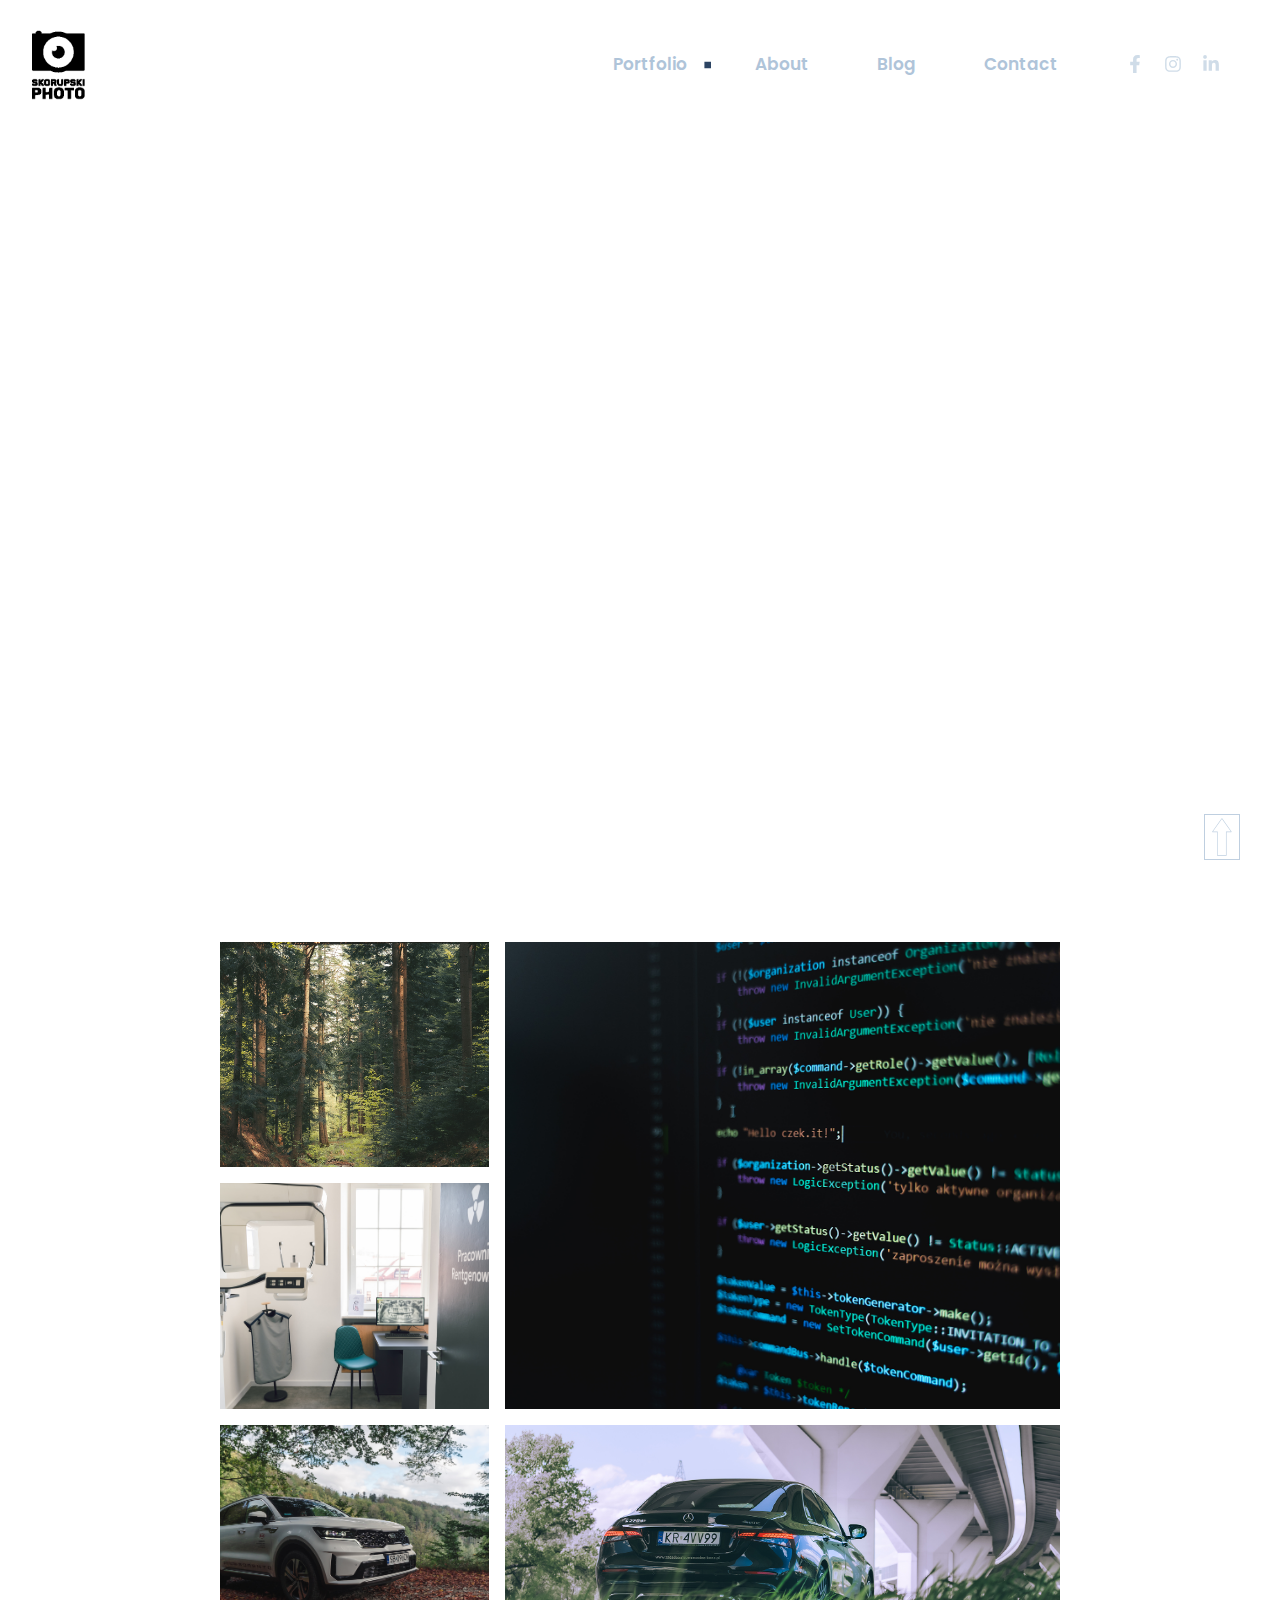
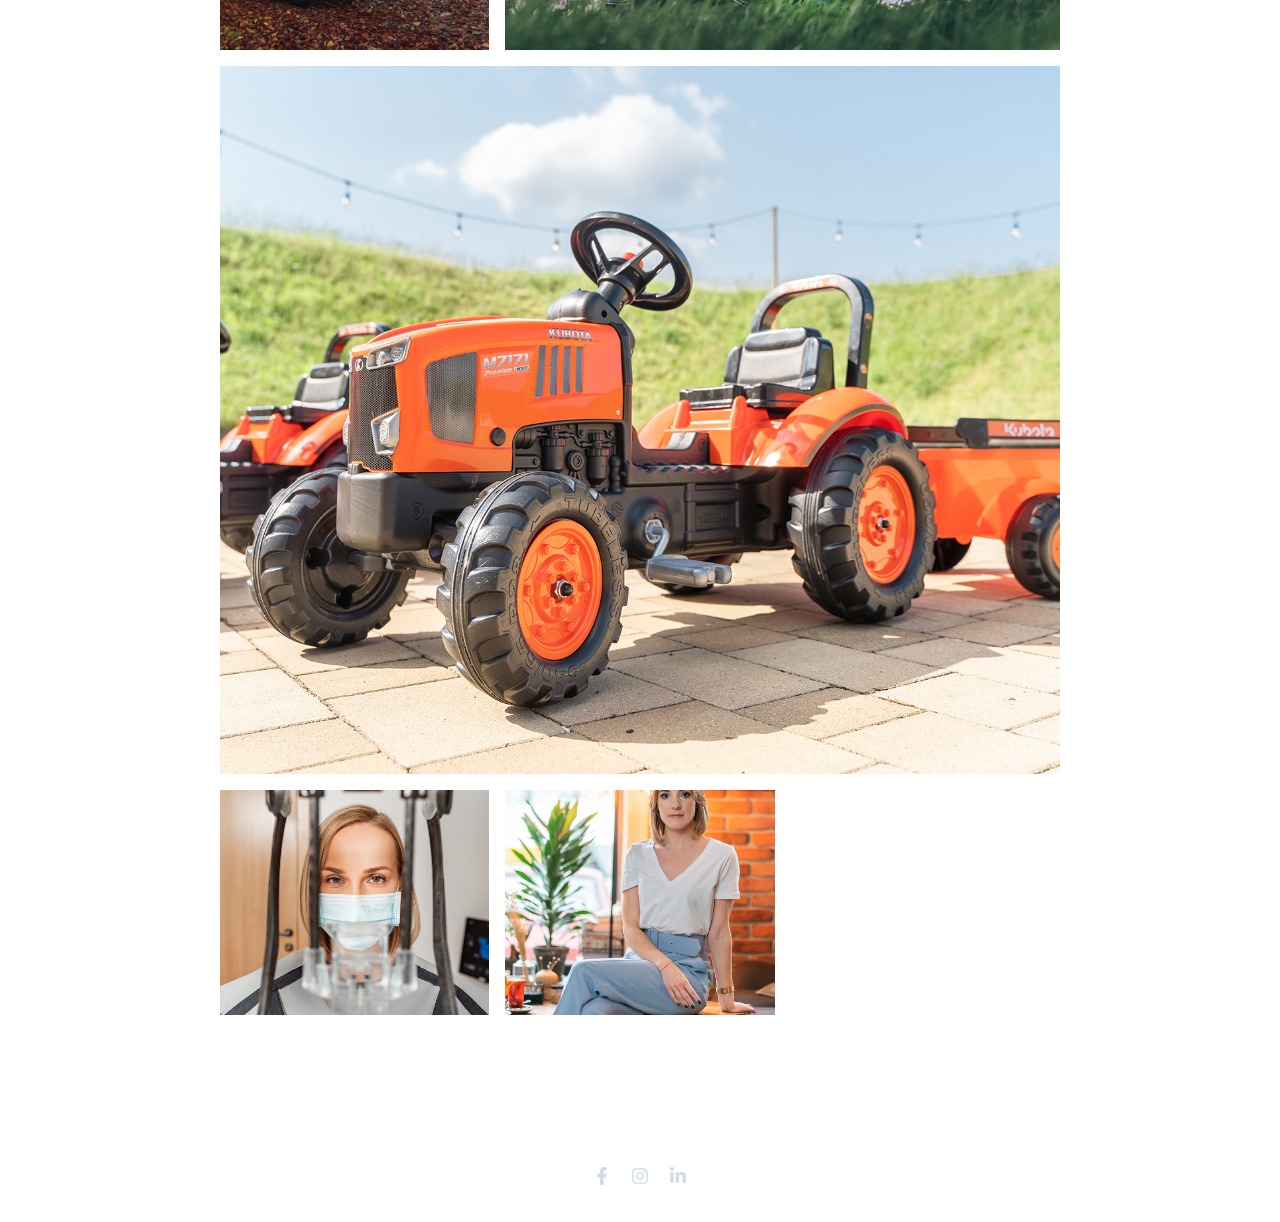
==== views/about.html @ f012c996 "Layout changes in portfolio / font / nav links" ====
<!DOCTYPE html>
<html lang="en">
<head>
    <meta charset="UTF-8">
    <meta http-equiv="X-UA-Compatible" content="IE=edge">
    <meta name="viewport" content="width=device-width, initial-scale=1.0">
    <title>About</title>
    <link rel="stylesheet" href="../style2.css">
</head>
<body>
    <header class="flex">
        <figure class="logo">
            <a href="../index.html"
                ><img src="../assets/photos-main/skorup_logo3.png" alt=""
            /></a>
        </figure>
        <figure class="menu flex-col">
            <span class="menu__line line-1"></span>
            <span class="menu__line line-2"></span
            ><span class="menu__line line-3"></span>
        </figure>
        <nav class="navbar">
            <figure class="close-icon flex-col">
                <span class="close__line skew-l1"></span>
                <span class="close__line skew-l3"></span>
            </figure>
            <ul class="nav flex-col">
                <li class="nav__item nav__item-portfolio unwrap">
                    <a
                        href="./views/portfolio-calosc.html"
                        class="nav__link"
                        >portfolio
                    </a>
                    <ul class="portfolio-nav-sub">
                        <li class="sub__item">
                            <a
                                href="./views/portfolio-banan.html"
                                class="sub__link"
                                >banan ns</a
                            >
                        </li>
                        <li class="sub__item">
                            <a href="#" class="sub__link"
                                >czek
                                <span class="text-uppercase">it</span></a
                            >
                        </li>
                        <li class="sub__item">
                            <a href="#" class="sub__link">dentify</a>
                        </li>
                        <li
                            class="sub__item sub__item-zdjecia-biznesowe unwrap"
                        >
                            <a href="#" class="sub__link"> falk </a>
                            <!-- <ul
                                class="nav-sub-sub nav-sub-sub-zdjecia-biznesowe"
                            >
                                <li class="sub-sub__item">
                                    <a href="#" class="sub-sub__link"
                                        >czek it</a
                                    >
                                </li>
                                <li class="sub-sub__item">
                                    <a href="#" class="sub-sub__link"
                                        >zdjecia aky</a
                                    >
                                </li>
                                <li class="sub-sub__item">
                                    <a href="#" class="sub-sub__link"
                                        >profilowe</a
                                    >
                                </li>
                                <li class="sub-sub__item">
                                    <a href="#" class="sub-sub__link"
                                        >zdjecia wnetrz</a
                                    >
                                </li>
                            </ul> -->
                        </li>
                        <li
                            class="sub__item sub__item-zdjecia-wnetrz unwrap"
                        >
                            <a href="#" class="sub__link"
                                ><span class="text-uppercase">kia</span>
                                korczyk</a
                            >
                            <!-- <ul
                                class="nav-sub-sub nav-sub-sub-zdjecia-wnetrz"
                            >
                                <li class="sub-sub__item">
                                    <a href="#" class="sub-sub__link"
                                        >wisla apartamenty</a
                                    >
                                </li>
                                <li class="sub-sub__item">
                                    <a href="#" class="sub-sub__link"
                                        >poziomkowa</a
                                    >
                                </li>
                                <li class="sub-sub__item">
                                    <a href="#" class="sub-sub__link"
                                        >mleszczane</a
                                    >
                                </li>
                                <li class="sub-sub__item">
                                    <a href="#" class="sub-sub__link"
                                        >stomatologia</a
                                    >
                                </li>
                            </ul> -->
                        </li>
                        <li class="sub__item">
                            <a href="#" class="sub__link"
                                ><span class="text-uppercase"
                                    >mercedes benz</span
                                >
                                sobieslaw zasada</a
                            >
                        </li>
                        <li class="sub__item">
                            <a href="#" class="sub__link">my clinic</a>
                        </li>
                        <li class="sub__item">
                            <a href="#" class="sub__link"
                                >sesja biznesowa</a
                            >
                        </li>
                        <li class="sub__item">
                            <a href="#" class="sub__link">samochody</a>
                        </li>
                        <li class="sub__item">
                            <a href="#" class="sub__link">rowery</a>
                        </li>
                        <!-- <li class="sub__item sub__item-wydarzenia unwrap">
                            <a href="#" class="sub__link">wydarzenia</a>
                            <ul class="nav-sub-sub nav-sub-sub-wydarzenia">
                                <li class="sub-sub__item">
                                    <a href="#" class="sub-sub__link"
                                        >imprezy firmowe</a
                                    >
                                </li>
                                <li class="sub-sub__item">
                                    <a href="#" class="sub-sub__link"
                                        >koncerty</a
                                    >
                                </li>
                                <li class="sub-sub__item">
                                    <a href="#" class="sub-sub__link"
                                        >patchcamp</a
                                    >
                                </li>
                                <li class="sub-sub__item">
                                    <a href="#" class="sub-sub__link"
                                        >zawody sportowe</a
                                    >
                                </li>
                            </ul>
                        </li> -->
                    </ul>
                </li>
                <li class="nav__item">
                    <a href="#" class="nav__link">about</a>
                </li>
                <li class="nav__item">
                    <a href="#" class="nav__link">blog</a>
                </li>
                <li class="nav__item">
                    <a href="#" class="nav__link">contact</a>
                </li>
                <li class="nav__item">
                    <section class="media">
                        <a href="#">
                            <svg
                                xmlns="http://www.w3.org/2000/svg"
                                viewBox="0 0 320 512"
                            >
                                <!--! Font Awesome Pro 6.2.0 by @fontawesome - https://fontawesome.com License - https://fontawesome.com/license (Commercial License) Copyright 2022 Fonticons, Inc. -->
                                <path
                                    d="M279.14 288l14.22-92.66h-88.91v-60.13c0-25.35 12.42-50.06 52.24-50.06h40.42V6.26S260.43 0 225.36 0c-73.22 0-121.08 44.38-121.08 124.72v70.62H22.89V288h81.39v224h100.17V288z"
                                />
                            </svg>
                        </a>
                        <a href="#">
                            <svg
                                xmlns="http://www.w3.org/2000/svg"
                                viewBox="0 0 448 512"
                            >
                                <!--! Font Awesome Pro 6.2.0 by @fontawesome - https://fontawesome.com License - https://fontawesome.com/license (Commercial License) Copyright 2022 Fonticons, Inc. -->
                                <path
                                    d="M224.1 141c-63.6 0-114.9 51.3-114.9 114.9s51.3 114.9 114.9 114.9S339 319.5 339 255.9 287.7 141 224.1 141zm0 189.6c-41.1 0-74.7-33.5-74.7-74.7s33.5-74.7 74.7-74.7 74.7 33.5 74.7 74.7-33.6 74.7-74.7 74.7zm146.4-194.3c0 14.9-12 26.8-26.8 26.8-14.9 0-26.8-12-26.8-26.8s12-26.8 26.8-26.8 26.8 12 26.8 26.8zm76.1 27.2c-1.7-35.9-9.9-67.7-36.2-93.9-26.2-26.2-58-34.4-93.9-36.2-37-2.1-147.9-2.1-184.9 0-35.8 1.7-67.6 9.9-93.9 36.1s-34.4 58-36.2 93.9c-2.1 37-2.1 147.9 0 184.9 1.7 35.9 9.9 67.7 36.2 93.9s58 34.4 93.9 36.2c37 2.1 147.9 2.1 184.9 0 35.9-1.7 67.7-9.9 93.9-36.2 26.2-26.2 34.4-58 36.2-93.9 2.1-37 2.1-147.8 0-184.8zM398.8 388c-7.8 19.6-22.9 34.7-42.6 42.6-29.5 11.7-99.5 9-132.1 9s-102.7 2.6-132.1-9c-19.6-7.8-34.7-22.9-42.6-42.6-11.7-29.5-9-99.5-9-132.1s-2.6-102.7 9-132.1c7.8-19.6 22.9-34.7 42.6-42.6 29.5-11.7 99.5-9 132.1-9s102.7-2.6 132.1 9c19.6 7.8 34.7 22.9 42.6 42.6 11.7 29.5 9 99.5 9 132.1s2.7 102.7-9 132.1z"
                                />
                            </svg>
                        </a>
                        <a href="#">
                            <svg
                                xmlns="http://www.w3.org/2000/svg"
                                viewBox="0 0 448 512"
                            >
                                <!--! Font Awesome Pro 6.2.0 by @fontawesome - https://fontawesome.com License - https://fontawesome.com/license (Commercial License) Copyright 2022 Fonticons, Inc. -->
                                <path
                                    d="M100.28 448H7.4V148.9h92.88zM53.79 108.1C24.09 108.1 0 83.5 0 53.8a53.79 53.79 0 0 1 107.58 0c0 29.7-24.1 54.3-53.79 54.3zM447.9 448h-92.68V302.4c0-34.7-.7-79.2-48.29-79.2-48.29 0-55.69 37.7-55.69 76.7V448h-92.78V148.9h89.08v40.8h1.3c12.4-23.5 42.69-48.3 87.88-48.3 94 0 111.28 61.9 111.28 142.3V448z"
                                />
                            </svg>
                        </a>
                    </section>
                </li>
            </ul>
            <section class="media">
                <a href="#">
                    <svg
                        xmlns="http://www.w3.org/2000/svg"
                        viewBox="0 0 320 512"
                    >
                        <!--! Font Awesome Pro 6.2.0 by @fontawesome - https://fontawesome.com License - https://fontawesome.com/license (Commercial License) Copyright 2022 Fonticons, Inc. -->
                        <path
                            d="M279.14 288l14.22-92.66h-88.91v-60.13c0-25.35 12.42-50.06 52.24-50.06h40.42V6.26S260.43 0 225.36 0c-73.22 0-121.08 44.38-121.08 124.72v70.62H22.89V288h81.39v224h100.17V288z"
                        />
                    </svg>
                </a>
                <a href="#">
                    <svg
                        xmlns="http://www.w3.org/2000/svg"
                        viewBox="0 0 448 512"
                    >
                        <!--! Font Awesome Pro 6.2.0 by @fontawesome - https://fontawesome.com License - https://fontawesome.com/license (Commercial License) Copyright 2022 Fonticons, Inc. -->
                        <path
                            d="M224.1 141c-63.6 0-114.9 51.3-114.9 114.9s51.3 114.9 114.9 114.9S339 319.5 339 255.9 287.7 141 224.1 141zm0 189.6c-41.1 0-74.7-33.5-74.7-74.7s33.5-74.7 74.7-74.7 74.7 33.5 74.7 74.7-33.6 74.7-74.7 74.7zm146.4-194.3c0 14.9-12 26.8-26.8 26.8-14.9 0-26.8-12-26.8-26.8s12-26.8 26.8-26.8 26.8 12 26.8 26.8zm76.1 27.2c-1.7-35.9-9.9-67.7-36.2-93.9-26.2-26.2-58-34.4-93.9-36.2-37-2.1-147.9-2.1-184.9 0-35.8 1.7-67.6 9.9-93.9 36.1s-34.4 58-36.2 93.9c-2.1 37-2.1 147.9 0 184.9 1.7 35.9 9.9 67.7 36.2 93.9s58 34.4 93.9 36.2c37 2.1 147.9 2.1 184.9 0 35.9-1.7 67.7-9.9 93.9-36.2 26.2-26.2 34.4-58 36.2-93.9 2.1-37 2.1-147.8 0-184.8zM398.8 388c-7.8 19.6-22.9 34.7-42.6 42.6-29.5 11.7-99.5 9-132.1 9s-102.7 2.6-132.1-9c-19.6-7.8-34.7-22.9-42.6-42.6-11.7-29.5-9-99.5-9-132.1s-2.6-102.7 9-132.1c7.8-19.6 22.9-34.7 42.6-42.6 29.5-11.7 99.5-9 132.1-9s102.7-2.6 132.1 9c19.6 7.8 34.7 22.9 42.6 42.6 11.7 29.5 9 99.5 9 132.1s2.7 102.7-9 132.1z"
                        />
                    </svg>
                </a>
                <a href="#">
                    <svg
                        xmlns="http://www.w3.org/2000/svg"
                        viewBox="0 0 448 512"
                    >
                        <!--! Font Awesome Pro 6.2.0 by @fontawesome - https://fontawesome.com License - https://fontawesome.com/license (Commercial License) Copyright 2022 Fonticons, Inc. -->
                        <path
                            d="M100.28 448H7.4V148.9h92.88zM53.79 108.1C24.09 108.1 0 83.5 0 53.8a53.79 53.79 0 0 1 107.58 0c0 29.7-24.1 54.3-53.79 54.3zM447.9 448h-92.68V302.4c0-34.7-.7-79.2-48.29-79.2-48.29 0-55.69 37.7-55.69 76.7V448h-92.78V148.9h89.08v40.8h1.3c12.4-23.5 42.69-48.3 87.88-48.3 94 0 111.28 61.9 111.28 142.3V448z"
                        />
                    </svg>
                </a>
            </section>
        </nav>
    </header>
    <article class="hero flex flex-center">
        <div class="fog"></div>

        <!-- <span class="hero__text">We are</span>
        <span class="hero__text text-bold">PiCTURE</span> -->
    </article>
    <main>
        <article class="portfolio-grid">
            <section class="portfolio-grid-tile tile1">
                <a
                    class="tile-link flex flex-center"
                    href="./views/portfolio-banan.html"
                >
                    <span class="img-title">banan</span>
                    <span class="img-comment">rowery</span>
                </a>
            </section>
            <section class="portfolio-grid-tile tile2">
                <a class="tile-link flex flex-center" href="#">
                    <span class="img-title"
                        >czek<span class="text-uppercase">it</span></span
                    >
                    <span class="img-comment"
                        >firma <span class="text-uppercase">it</span></span
                    >
                </a>
            </section>
            <section class="portfolio-grid-tile tile3">
                <a class="tile-link flex flex-center" href="#">
                    <span class="img-title">dentify</span>
                    <span class="img-comment">stomatologia</span>
                </a>
            </section>
            <section class="portfolio-grid-tile tile4">
                <a class="tile-link flex flex-center" href="#">
                    <span class="img-title">falk</span>
                    <span class="img-comment">maszyny rolnicze</span>
                </a>
            </section>
            <section class="portfolio-grid-tile tile5">
                <a class="tile-link flex flex-center" href="#">
                    <span class="img-title"
                        ><span class="text-uppercase">kia </span
                        >korczyk</span
                    >
                    <span class="img-comment"
                        >dealer
                        <span class="text-uppercase">kia </span></span
                    >
                </a>
            </section>
            <section class="portfolio-grid-tile tile6">
                <a class="tile-link flex flex-center" href="#">
                    <span class="img-title">
                        <spsan class="text-uppercase">mercedes benz </spsan>
                    </span>
                    <span class="img-comment">sobieslaw zasada</span>
                </a>
            </section>
            <section class="portfolio-grid-tile tile7">
                <a class="tile-link flex flex-center" href="#">
                    <span class="img-title">my clinic</span>
                    <span class="img-comment">lecznica</span>
                </a>
            </section>
            <section class="portfolio-grid-tile tile8">
                <a class="tile-link flex flex-center" href="#">
                    <span class="img-title">sesja biznesowa</span>
                    <span class="img-comment">sesje dla firm</span>
                </a>
            </section>
        </article>
    </main>
    <footer>
        <section class="media">
            <a href="#">
                <svg
                    xmlns="http://www.w3.org/2000/svg"
                    viewBox="0 0 320 512"
                >
                    <!--! Font Awesome Pro 6.2.0 by @fontawesome - https://fontawesome.com License - https://fontawesome.com/license (Commercial License) Copyright 2022 Fonticons, Inc. -->
                    <path
                        d="M279.14 288l14.22-92.66h-88.91v-60.13c0-25.35 12.42-50.06 52.24-50.06h40.42V6.26S260.43 0 225.36 0c-73.22 0-121.08 44.38-121.08 124.72v70.62H22.89V288h81.39v224h100.17V288z"
                    />
                </svg>
            </a>
            <a href="#">
                <svg
                    xmlns="http://www.w3.org/2000/svg"
                    viewBox="0 0 448 512"
                >
                    <!--! Font Awesome Pro 6.2.0 by @fontawesome - https://fontawesome.com License - https://fontawesome.com/license (Commercial License) Copyright 2022 Fonticons, Inc. -->
                    <path
                        d="M224.1 141c-63.6 0-114.9 51.3-114.9 114.9s51.3 114.9 114.9 114.9S339 319.5 339 255.9 287.7 141 224.1 141zm0 189.6c-41.1 0-74.7-33.5-74.7-74.7s33.5-74.7 74.7-74.7 74.7 33.5 74.7 74.7-33.6 74.7-74.7 74.7zm146.4-194.3c0 14.9-12 26.8-26.8 26.8-14.9 0-26.8-12-26.8-26.8s12-26.8 26.8-26.8 26.8 12 26.8 26.8zm76.1 27.2c-1.7-35.9-9.9-67.7-36.2-93.9-26.2-26.2-58-34.4-93.9-36.2-37-2.1-147.9-2.1-184.9 0-35.8 1.7-67.6 9.9-93.9 36.1s-34.4 58-36.2 93.9c-2.1 37-2.1 147.9 0 184.9 1.7 35.9 9.9 67.7 36.2 93.9s58 34.4 93.9 36.2c37 2.1 147.9 2.1 184.9 0 35.9-1.7 67.7-9.9 93.9-36.2 26.2-26.2 34.4-58 36.2-93.9 2.1-37 2.1-147.8 0-184.8zM398.8 388c-7.8 19.6-22.9 34.7-42.6 42.6-29.5 11.7-99.5 9-132.1 9s-102.7 2.6-132.1-9c-19.6-7.8-34.7-22.9-42.6-42.6-11.7-29.5-9-99.5-9-132.1s-2.6-102.7 9-132.1c7.8-19.6 22.9-34.7 42.6-42.6 29.5-11.7 99.5-9 132.1-9s102.7-2.6 132.1 9c19.6 7.8 34.7 22.9 42.6 42.6 11.7 29.5 9 99.5 9 132.1s2.7 102.7-9 132.1z"
                    />
                </svg>
            </a>
            <a href="#">
                <svg
                    xmlns="http://www.w3.org/2000/svg"
                    viewBox="0 0 448 512"
                >
                    <!--! Font Awesome Pro 6.2.0 by @fontawesome - https://fontawesome.com License - https://fontawesome.com/license (Commercial License) Copyright 2022 Fonticons, Inc. -->
                    <path
                        d="M100.28 448H7.4V148.9h92.88zM53.79 108.1C24.09 108.1 0 83.5 0 53.8a53.79 53.79 0 0 1 107.58 0c0 29.7-24.1 54.3-53.79 54.3zM447.9 448h-92.68V302.4c0-34.7-.7-79.2-48.29-79.2-48.29 0-55.69 37.7-55.69 76.7V448h-92.78V148.9h89.08v40.8h1.3c12.4-23.5 42.69-48.3 87.88-48.3 94 0 111.28 61.9 111.28 142.3V448z"
                    />
                </svg>
            </a>
        </section>
    </footer>
    <figure class="back flex flex-center">
        <a href="#" class="back-link flex flex-center">
            <svg
                width="20"
                height="42"
                viewBox="0 0 63 118"
                fill="none"
                xmlns="http://www.w3.org/2000/svg"
            >
                <path
                    id="vector"
                    fill-rule="evenodd"
                    clip-rule="evenodd"
                    d="M3.02817 42L18 42L18 116H44L44 42L59.2576 42L31.1429 2.25161L3.02817 42ZM31.3072 0.490033L30.3953 -0.154938L0.367172 42.2987L1 42.7463V44H16V118H46V44H61V43.1808L62.0282 42.4536L32 -8.37445e-06L31.3072 0.490033Z"
                    fill="black"
                />
            </svg>
        </a>
    </figure>
</body>
</html>

</html>
---- style2.css ----
@import url("https://fonts.googleapis.com/css2?family=Poppins:wght@400;600;800&display=swap");

:root {
    /* COLORS */

    --color-bg: hsl(0, 0%, 100%);
    --color-dark-blue: hsl(214, 38%, 28%);
    --color-light-blue: hsl(210, 36%, 77%);
    --color-light-blue-hover: hsl(210, 36%, 77%, 0.6);
    --color-light-grey: hsl(220, 13%, 95%);
    --color-dark-grey: hsl(40, 6%, 79%);
    --color-font-regular: hsl(231, 39%, 7%);

    /* Mobile */
    --font-size-mobile: 1.6rem;

    --padding-mobile-frame: 0 2vw;
    /* Tablet */
    /* Desktop */

    --padding-desktop-frame: 0 17vw;
}

*,
*::before,
*::after {
    margin: 0;
    padding: 0;
    box-sizing: border-box;
    font-family: "Poppins", sans-serif;
}

.flex {
    display: flex;
}

.flex-col {
    display: flex;
    flex-direction: column;
}

.flex-center {
    justify-content: center;
    align-items: center;
}

.text-uppercase {
    text-transform: uppercase;
}

.span-row-2 {
    grid-row: span 2;
}

.span-col-2 {
    grid-column: span 2;
}

html {
    font-size: 62.5%;
    scroll-behavior: smooth;
}

body {
    width: 100vw;
    min-height: 100vh;

    font-size: var(--font-size-mobile);
    line-height: 1.5;
    color: var(--color-font-regular);

    background-color: var(--color-bg);
}

/* ! . . . : : : [ HEADER ] : : : . . .  */

header {
    padding: 3rem 2vw;

    justify-content: space-between;
    align-items: center;

    position: relative;

    background-color: hsl(0, 0%, 100%);
}

.logo {
    width: 7rem;
    height: 7rem;
}

.logo a > img {
    object-fit: contain;
    width: 100%;
    height: 100%;
}

.menu,
.close-icon {
    width: 20px;
    height: 16px;

    justify-content: space-between;

    cursor: pointer;

    position: relative;
}

.menu__line,
.close__line {
    width: 100%;
    height: 2px;
    background-color: black;
}

.close-icon {
    margin: 3rem auto 0;
}

.close-icon:hover .skew-l1,
.skew-l3 {
    background-color: var(--color-light-blue);
}
.close-icon:hover .skew-l3 {
    background-color: var(--color-light-blue);
}

.close__line {
    background-color: var(--color-light-grey);
}

.line-2 {
    width: 70%;
    margin-left: auto;
}

.skew-l1 {
    transform: translateX(5px) rotate(45deg) translateY(10px);
}

.hide-l2 {
    opacity: 0;
}
.skew-l3 {
    transform: translateX(5px) rotate(-45deg) translateY(-10px);
}

.skew-l1,
.skew-l3 {
    background-color: hsl(210, 36%, 77%, 0.3);
}

/* Navbar */

.navbar {
    display: none;
    flex-direction: column;
    justify-content: space-around;

    position: absolute;
    top: 0;
    left: 0;
    width: 100%;
    height: 100vh;
    z-index: 9;

    background-color: var(--color-dark-blue);
}

.navbar-opened {
    display: flex;
}

.nav {
    padding: var(--padding-mobile-frame);

    list-style: none;
    text-transform: capitalize;
    font-size: 1.7rem;

    justify-content: center;
}

.nav__item {
    position: relative;

    display: flex;
}

.nav__link {
    width: 100%;

    text-decoration: none;
    /* color: var(--color-light-grey); */
    color: var(--color-light-blue-hover);
    text-align: center;

    padding: 2.1em 10%;
}

.nav__link:hover {
    color: var(--color-light-grey);
}

.media {
    display: flex;
    justify-content: center;
    align-items: center;
    gap: 2rem;
}

.media a > svg {
    width: 18px;
    height: 18px;

    fill: var(--color-light-blue-hover);

    cursor: pointer;
}

.media a > svg:hover {
    fill: var(--color-light-blue);
}

.portfolio-nav-sub,
.nav-sub-sub {
    display: none;
}

@media (min-width: 900px) {
    header {
        height: fit-content;
    }

    .navbar {
        position: initial;
        height: auto;

        display: flex;
        flex-direction: row;
        justify-content: end;

        background-color: transparent;
    }

    .nav {
        display: flex;
        flex-direction: row;
        padding: 0;
    }

    .nav__item:last-child .media {
        position: relative;
        top: 3px;
        padding: 0.5em 2em;
    }

    .nav__link {
        padding: 0.5em 2em;
        color: var(--color-light-blue);
        position: relative;
        font-weight: 600;
    }

    .unwrap::before {
        content: "";
        display: block;

        background-color: var(--color-dark-blue);

        position: absolute;
        width: 7px;
        height: 7px;
        top: 50%;
        right: 1rem;

        transform: translateY(-50%);

        clip-path: polygon(0 0, 100% 0, 100% 100%, 0 100%);
        transition: 2s clip-path;
    }

    .unwrap:hover::before {
        clip-path: polygon(50% 100%, 0 0, 100% 0);
    }

    .nav__link:hover {
        color: var(--color-dark-blue);
    }

    .close-icon,
    .menu,
    .navbar > .media {
        display: none;
    }

    .nav__item-portfolio {
        position: relative;
    }

    .portfolio-nav-sub {
        list-style: none;
        display: initial;
        position: absolute;
        top: 4rem;
        left: 0;
        width: 120%;
        height: 0;

        overflow-y: clip;

        transition: 1s all ease;

        /* background-color: var(--color-dark-blue); */
        background-color: hsl(214, 38%, 28%, 0.8);
    }

    .sub__item,
    .sub-sub__item {
        display: flex;
        justify-content: center;
        text-align: center;
        position: relative;
    }

    .sub__link,
    .sub-sub__link {
        width: 100%;
        text-decoration: none;
        color: var(--color-light-blue);
        padding: 1.4rem 0.7rem;
        cursor: pointer;

        text-decoration: none;
    }

    .sub__item:hover .sub__link,
    .sub-sub__item:hover .sub-sub__link {
        color: var(--color-light-grey);
    }

    .nav__item-portfolio:hover > .portfolio-nav-sub {
        height: 58.6rem;
    }

    .nav-sub-sub {
        display: initial;
        list-style: none;
        position: absolute;
        top: 0;
        right: -100%;
        width: 100%;
        height: 0;

        overflow: clip;
        transition: 0.3s all ease;

        background-color: var(--color-dark-blue);
    }

    .sub__item-zdjecia-biznesowe:hover > .nav-sub-sub-zdjecia-biznesowe {
        height: 21.4rem;
    }

    .sub__item-zdjecia-wnetrz:hover > .nav-sub-sub-zdjecia-wnetrz {
        height: 23.95rem;
    }

    .nav-sub-sub-wydarzenia {
        top: -19.875rem;
    }

    .sub__item-wydarzenia:hover > .nav-sub-sub-wydarzenia {
        height: 26.5rem;
    }
}

/* ! . . . : : : [ MAIN ] : : : . . .  */

main {
    padding: 0 var(--padding-mobile-frame);
    padding-bottom: 3rem;
}

@media (min-width: 900px) {
    main {
        padding: var(--padding-desktop-frame);
        padding-bottom: 3rem;
    }
}

/* ? Main Hero */

.hero {
    width: 100%;
    height: calc(100vh - 13rem);

    background-image: url("./assets/photos-main/FOTO_NA_GLOWNA.jpeg");
    background-position: center;
    background-repeat: no-repeat;
    background-size: cover;

    color: var(--color-light-blue);

    gap: 2rem;

    margin-bottom: 4rem;
    position: relative;
}

.hero__text {
    font-size: clamp(4rem, 6vw, 8rem);
    margin-top: 40rem;
}

.text-bold {
    font-weight: bold;
    font-size: clamp(3.5rem, 6.8vw, 10rem);
}

/* ? Main portfolio grid */

.portfolio-grid {
    width: 100%;
    min-height: 100vh;

    display: grid;

    grid-template-rows: repeat(6, calc((100vw - 4vw - 1.6vw) / 2));
    grid-template-areas:
        "tile1 tile2"
        "tile3 tile2"
        "tile4 tile4"
        "tile4 tile4"
        "tile5 tile6"
        "tile7 tile8";

    gap: 1.6rem;
    background-color: hsl(0, 0%, 100%);
    padding: 0.2rem;

    box-shadow: 0 0 6rem 2rem hsl(0, 0%, 100%);
}

.portfolio-grid-tile {
    /* aspect-ratio: 1; */
    position: relative;

    background-position: center;
    background-size: cover;
    background-repeat: no-repeat;

    /* box-shadow: 0 0 0 10px black; */
}

.portfolio-grid-tile:hover .tile-link {
    opacity: 1;
}

.portfolio-grid-tile:hover .tile-link::before {
    width: 50%;
    height: 2px;
}

.portfolio-grid-tile:hover .img-title {
    top: 0;
}

.portfolio-grid-tile:hover .img-comment {
    bottom: 0;
}

.portfolio-grid-tile:hover .tile-link::before,
.portfolio-grid-tile:hover .img-title,
.portfolio-grid-tile:hover .img-comment {
    opacity: 1;
}

.tile1 {
    grid-area: tile1;
    background-image: url("./assets/photos-main/DSC07086.jpg");
}
.tile2 {
    height: auto;
    grid-area: tile2;
    background-image: url("./assets/photos-main/1.jpg");
}
.tile3 {
    grid-area: tile3;
    background-image: url("./assets/photos-main/DSC03060.jpg");
}
.tile4 {
    grid-area: tile4;
    background-image: url("./assets/photos-main/DSC00403.jpg");
}
.tile5 {
    grid-area: tile5;
    background-image: url("./assets/photos-main/MS_05860.jpg");
}
.tile6 {
    grid-area: tile6;
    background-image: url("./assets/photos-main/DSC06825.jpg");
}
.tile7 {
    grid-area: tile7;
    background-image: url("./assets/photos-main/DSC04298.jpg");
}
.tile8 {
    grid-area: tile8;
    background-image: url("./assets/photos-main/DSC08305.jpg");
}

.tile-link {
    /* display: none; */

    text-decoration: none;
    color: var(--color-dark-blue);
    background-color: hsl(0, 0%, 100%, 0.8);

    position: absolute;

    width: 100%;
    height: 100%;
    top: 0;
    left: 0;

    flex-direction: column;
    gap: 3.4rem;

    overflow: hidden;
    transition: all 0.4s ease;

    opacity: 0;
}

.tile-link::before {
    content: "";
    display: block;

    position: absolute;
    top: 50%;
    left: 50%;
    width: 0;
    height: 0;

    transform: translateX(-50%);

    background-color: var(--color-dark-blue);
}

.img-title {
    text-transform: capitalize;
    /* font-weight: bold; */
    font-size: 1.8rem;

    position: relative;
    top: -4rem;
}

.img-comment {
    font-size: 1.2rem;
    text-transform: uppercase;

    position: relative;
    bottom: -4rem;
}
.tile-link::before,
.img-title,
.img-comment {
    transition: all 0.4s ease;
    opacity: 0;
}

@media (min-width: 900px) {
    .portfolio-grid {
        grid-template-rows: repeat(7, calc((100vw - 44vw - 3.2vw) / 3));
        grid-template-areas:
            "tile1 tile2 tile2"
            "tile3 tile2 tile2"
            "tile5 tile6 tile6"
            "tile4 tile4 tile4"
            "tile4 tile4 tile4"
            "tile4 tile4 tile4"
            "tile7 tile8 .";
    }
}

/* ! . . . : : : [ FOOTER ] : : : . . .  */

footer {
    margin: 3rem var(--padding-mobile-frame);
    margin-bottom: 2rem;
}

@media (min-width: 900px) {
    footer {
        margin: 12rem var(--padding-desktop-frame);
        margin-bottom: 3rem;
    }
}

/* ! . . . : : : [ BACK TO TOP ] : : : . . .  */

@media (min-width: 900px) {
    .back {
        width: 3.6rem;
        height: 4.6rem;

        position: fixed;
        bottom: 4rem;
        right: 4rem;
        z-index: 9;

        border: 1px solid var(--color-light-blue);

        opacity: 0.8;
    }

    .back:hover {
        border-color: var(--color-dark-blue);
    }

    .back-link {
        width: 100%;
        height: 100%;

        text-decoration: none;
    }

    #vector {
        fill: var(--color-light-blue);
    }

    .back:hover #vector {
        fill: var(--color-dark-blue);
    }
}
/* 
.hero::before {
    content: "";
    display: block;

    position: absolute;
    bottom: 0;
    left: 0;
    width: 100%;
    height: 3%;
    z-index: 9;

    background-image: linear-gradient(to top, white, transparent);
} */

.fog {
    position: absolute;
    bottom: 0;
    left: 0;
    width: 100%;
    height: 3%;
    z-index: 9;

    background-image: linear-gradient(to top, white, transparent);
    transition: all 0.4s ease;
}

.fog-on {
    height: 90%;
}
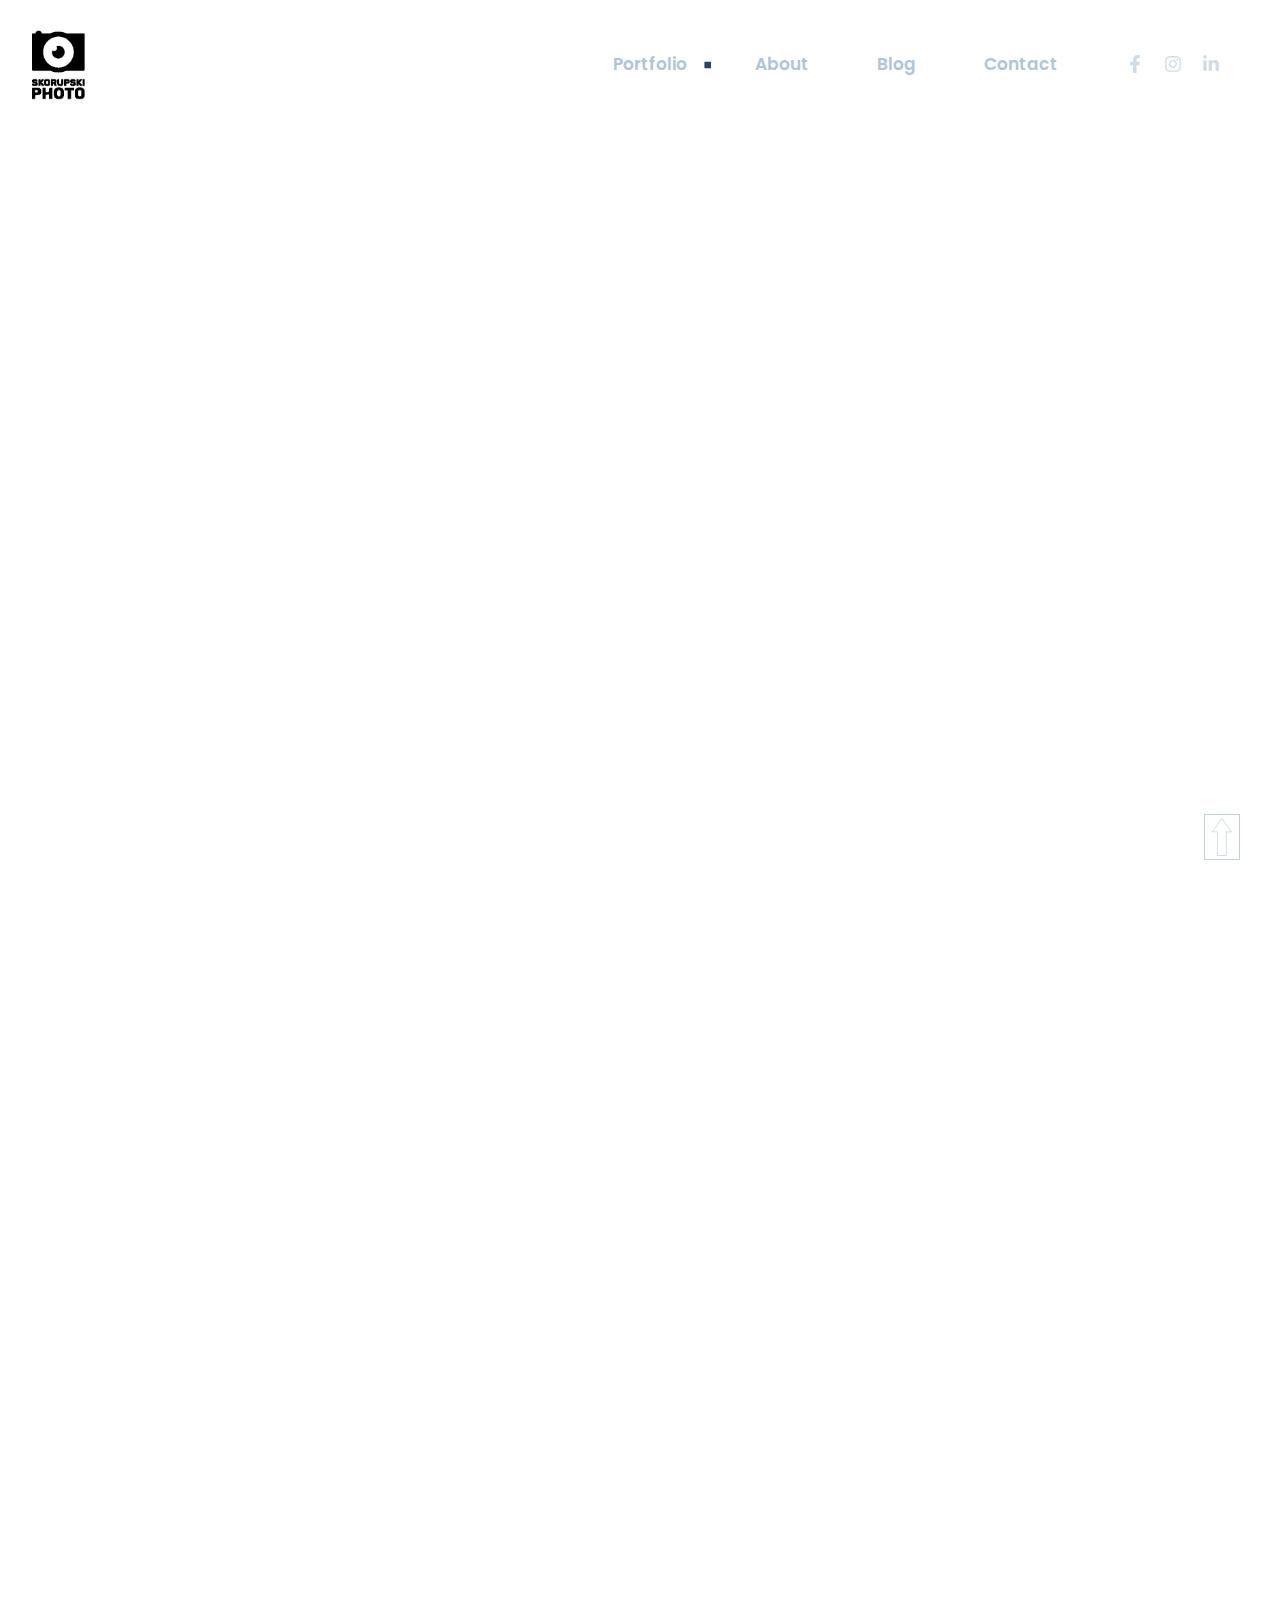
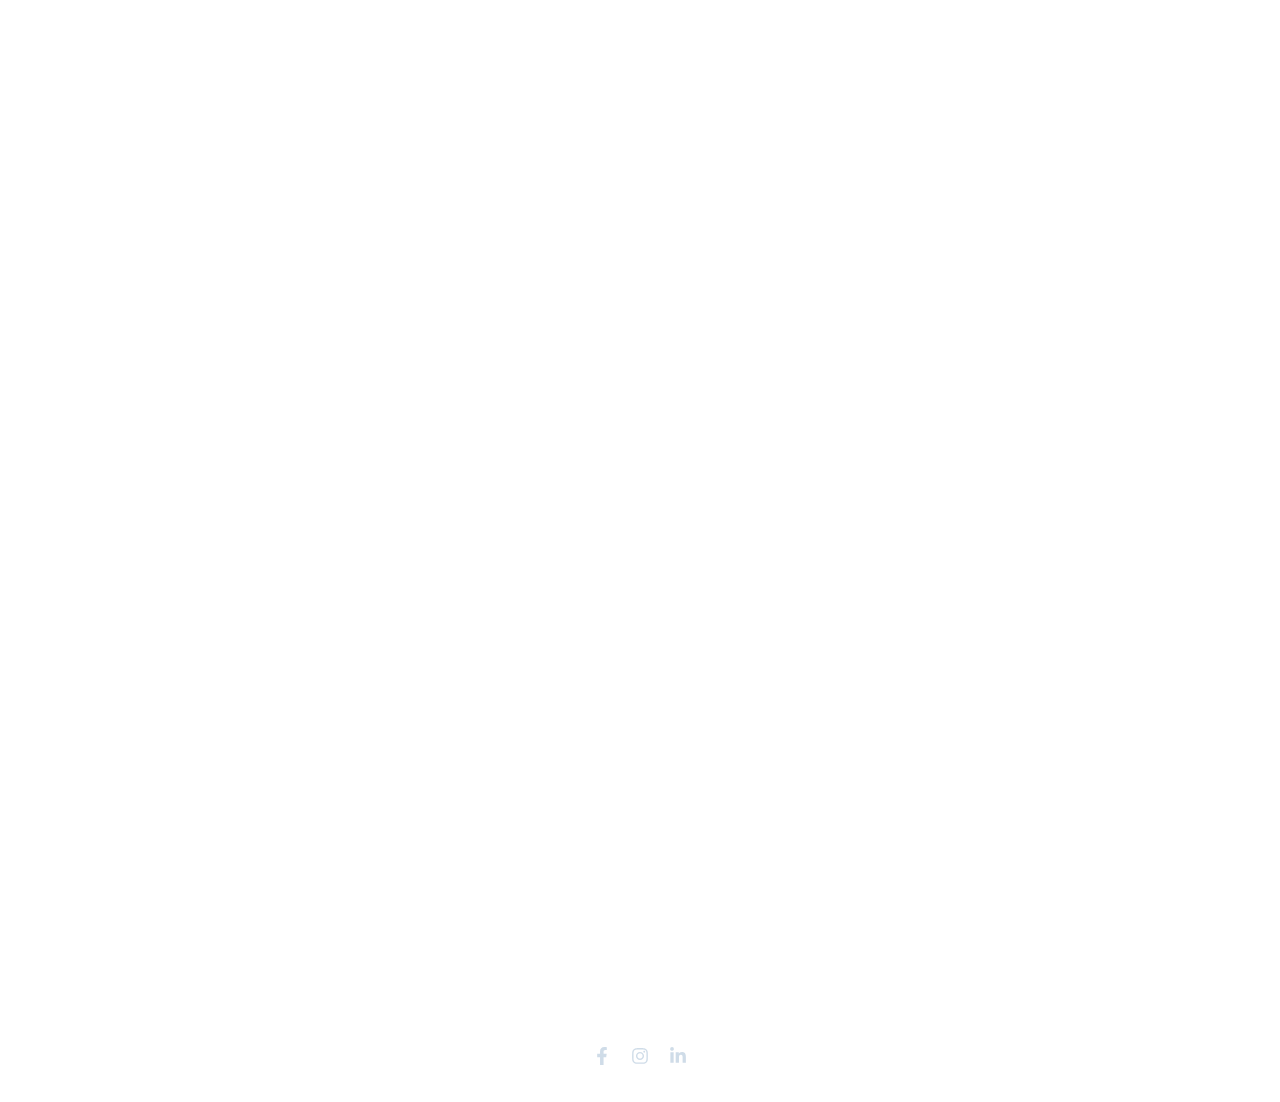
==== commit 5bb4dd99: "copied main for comparison / intersection observer for sliding grid / hero fixed" ====
--- a/views/about.html
+++ b/views/about.html
@@ -6,6 +6,7 @@
     <meta name="viewport" content="width=device-width, initial-scale=1.0">
     <title>About</title>
     <link rel="stylesheet" href="../style2.css">
+    <script src="../script.js" defer></script>
 </head>
 <body>
     <header class="flex">
@@ -243,10 +244,7 @@
         </nav>
     </header>
     <article class="hero flex flex-center">
-        <div class="fog"></div>
 
-        <!-- <span class="hero__text">We are</span>
-        <span class="hero__text text-bold">PiCTURE</span> -->
     </article>
     <main>
         <article class="portfolio-grid">
--- a/style2.css
+++ b/style2.css
@@ -18,7 +18,7 @@
     /* Tablet */
     /* Desktop */
 
-    --padding-desktop-frame: 0 17vw;
+    --padding-desktop-frame: 0 22vw;
 }
 
 *,
@@ -209,6 +209,10 @@
     justify-content: center;
     align-items: center;
     gap: 2rem;
+}
+
+.media-nav {
+    display: none;
 }
 
 .media a > svg {
@@ -386,7 +390,7 @@
 
 @media (min-width: 900px) {
     main {
-        padding: var(--padding-desktop-frame);
+        padding: 0 17vw;
         padding-bottom: 3rem;
     }
 }
@@ -408,6 +412,8 @@
 
     margin-bottom: 4rem;
     position: relative;
+    opacity: 1;
+    transition: 0.4s all ease;
 }
 
 .hero__text {
@@ -420,13 +426,19 @@
     font-size: clamp(3.5rem, 6.8vw, 10rem);
 }
 
+@media (min-width: 1265px) {
+    .hero {
+        background-size: contain;
+    }
+}
+
 /* ? Main portfolio grid */
 
 .portfolio-grid {
+    display: grid;
+
     width: 100%;
     min-height: 100vh;
-
-    display: grid;
 
     grid-template-rows: repeat(6, calc((100vw - 4vw - 1.6vw) / 2));
     grid-template-areas:
@@ -438,10 +450,20 @@
         "tile7 tile8";
 
     gap: 1.6rem;
-    background-color: hsl(0, 0%, 100%);
     padding: 0.2rem;
 
-    box-shadow: 0 0 6rem 2rem hsl(0, 0%, 100%);
+    position: relative;
+    top: -200px;
+    z-index: 3;
+
+    opacity: 1;
+
+    transition: all 0.4s ease;
+}
+
+.portfolio-grid-fade {
+    opacity: 0;
+    top: 0;
 }
 
 .portfolio-grid-tile {
@@ -596,7 +618,7 @@
 
 @media (min-width: 900px) {
     footer {
-        margin: 12rem var(--padding-desktop-frame);
+        margin: 0 var(--padding-desktop-frame);
         margin-bottom: 3rem;
     }
 }
@@ -658,7 +680,7 @@
     left: 0;
     width: 100%;
     height: 3%;
-    z-index: 9;
+    z-index: 2;
 
     background-image: linear-gradient(to top, white, transparent);
     transition: all 0.4s ease;
@@ -667,3 +689,7 @@
 .fog-on {
     height: 90%;
 }
+
+.fog-off {
+    display: none;
+}
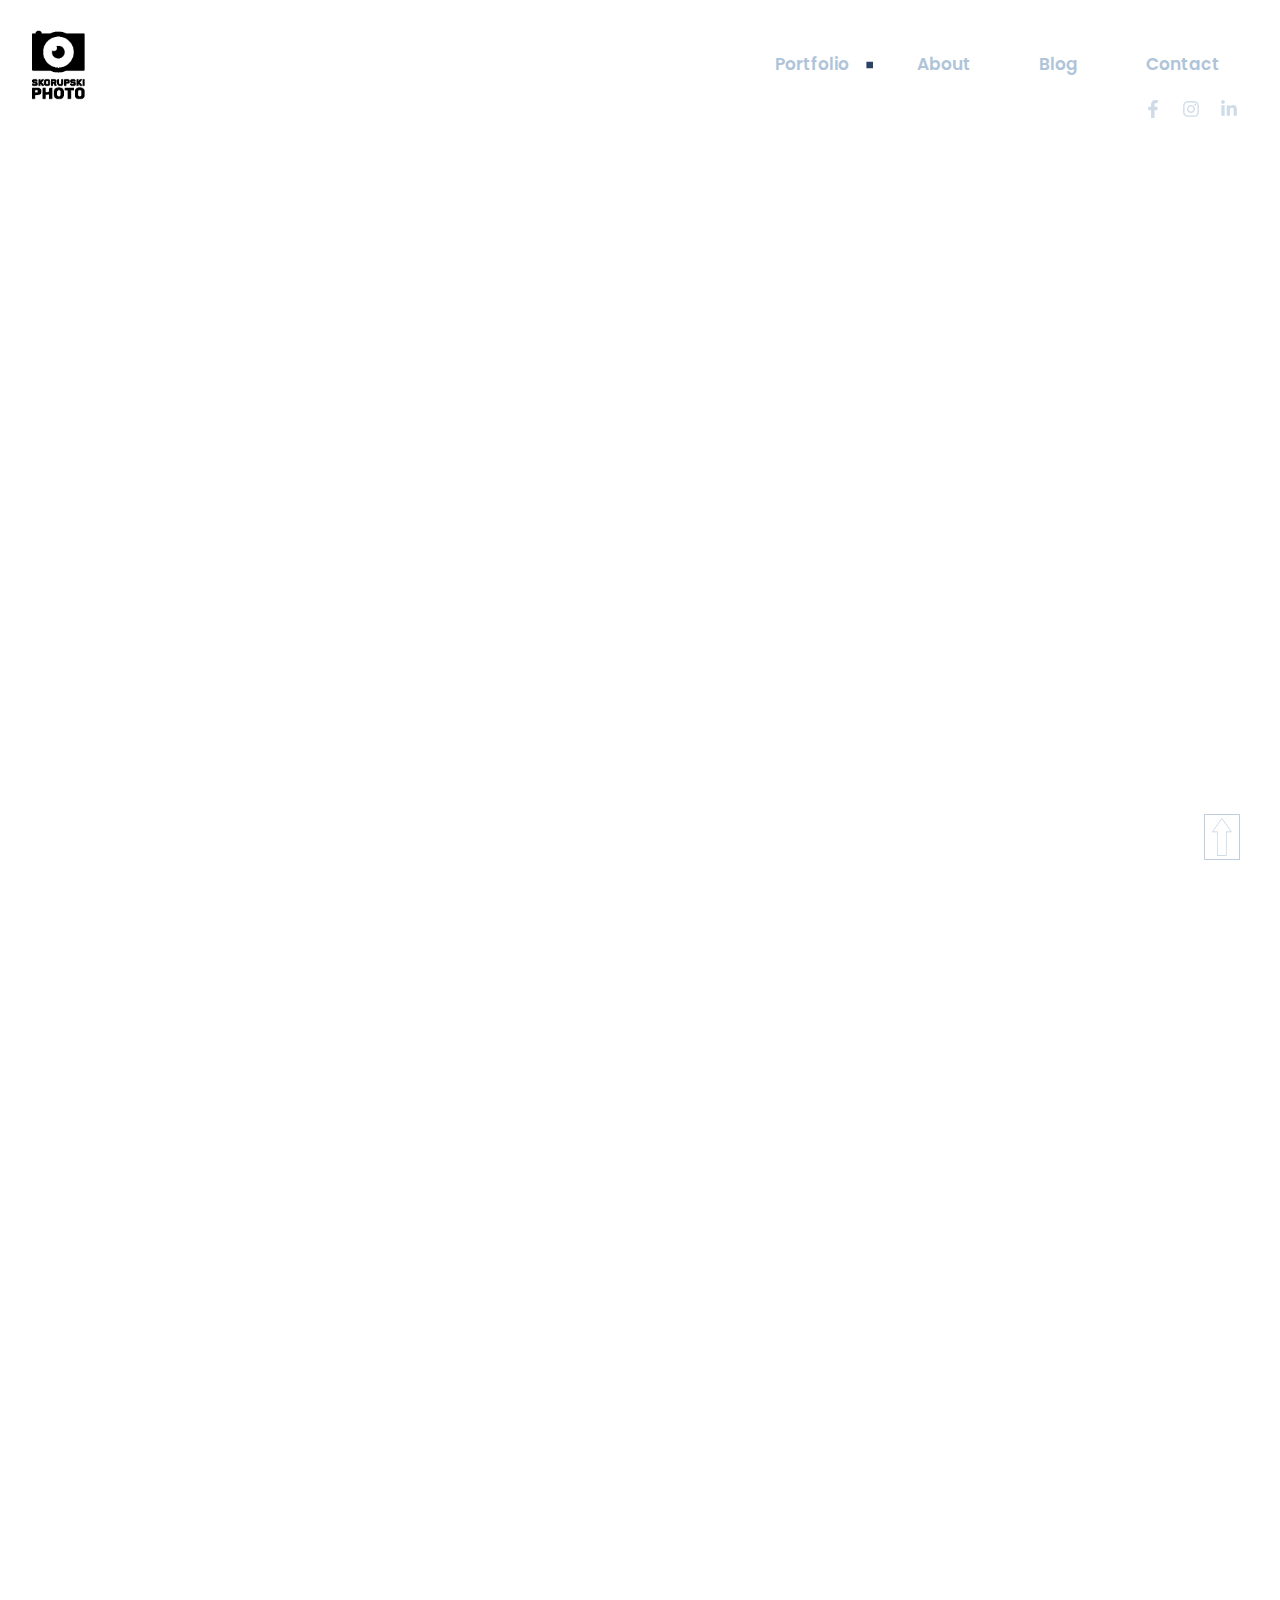
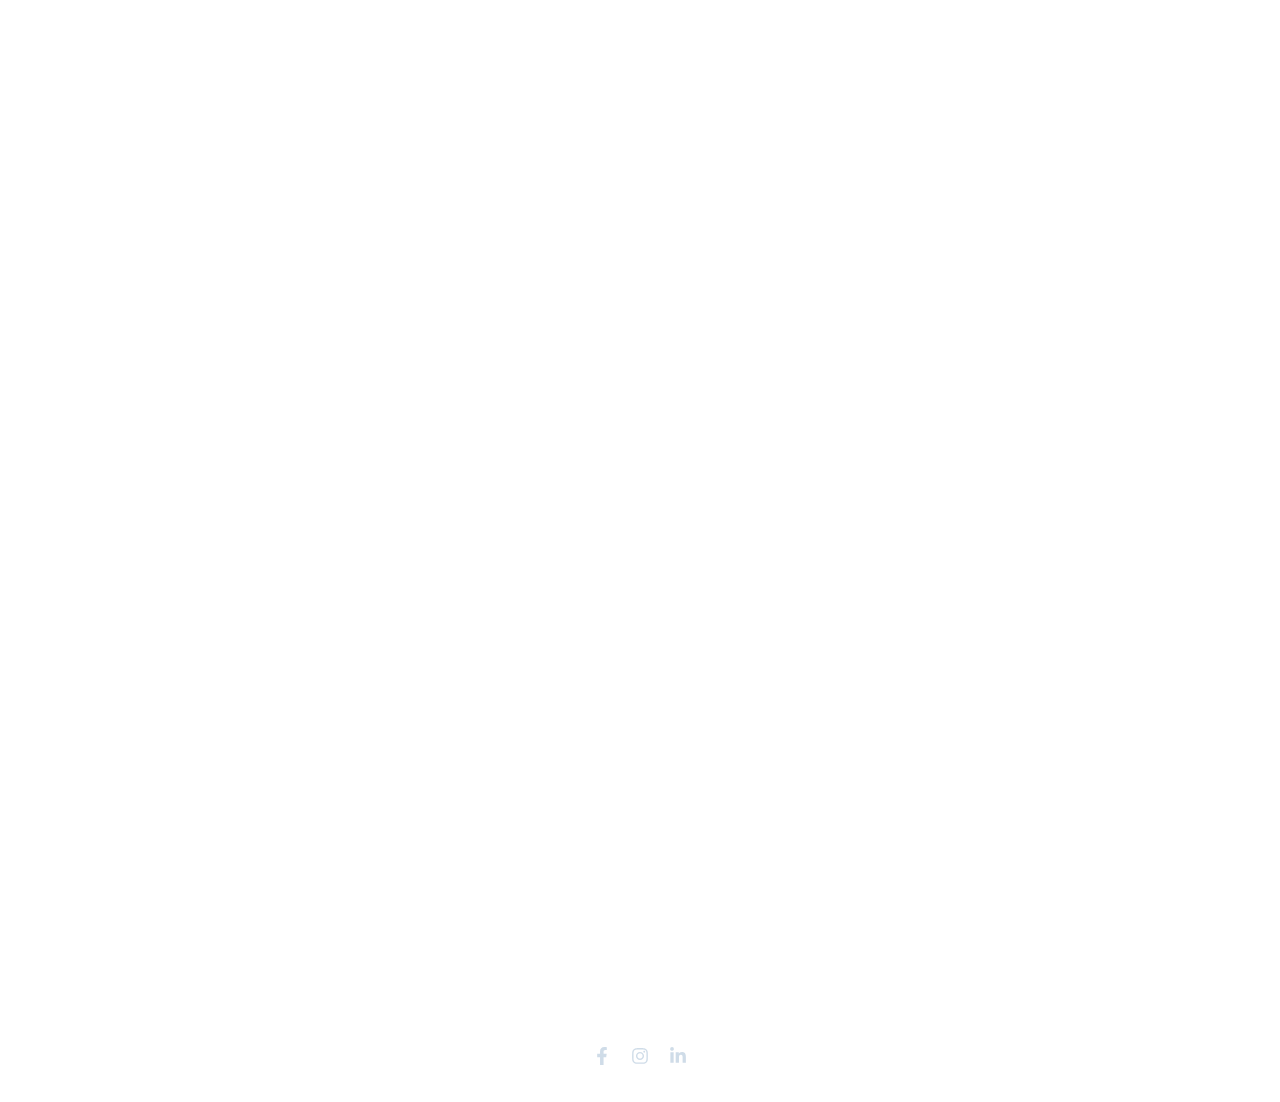
==== commit e623f06e: "nav layout change" ====
--- a/views/about.html
+++ b/views/about.html
@@ -28,7 +28,7 @@
             <ul class="nav flex-col">
                 <li class="nav__item nav__item-portfolio unwrap">
                     <a
-                        href="./views/portfolio-calosc.html"
+                        href="../views/portfolio-calosc.html"
                         class="nav__link"
                         >portfolio
                     </a>
@@ -168,43 +168,7 @@
                 <li class="nav__item">
                     <a href="#" class="nav__link">contact</a>
                 </li>
-                <li class="nav__item">
-                    <section class="media">
-                        <a href="#">
-                            <svg
-                                xmlns="http://www.w3.org/2000/svg"
-                                viewBox="0 0 320 512"
-                            >
-                                <!--! Font Awesome Pro 6.2.0 by @fontawesome - https://fontawesome.com License - https://fontawesome.com/license (Commercial License) Copyright 2022 Fonticons, Inc. -->
-                                <path
-                                    d="M279.14 288l14.22-92.66h-88.91v-60.13c0-25.35 12.42-50.06 52.24-50.06h40.42V6.26S260.43 0 225.36 0c-73.22 0-121.08 44.38-121.08 124.72v70.62H22.89V288h81.39v224h100.17V288z"
-                                />
-                            </svg>
-                        </a>
-                        <a href="#">
-                            <svg
-                                xmlns="http://www.w3.org/2000/svg"
-                                viewBox="0 0 448 512"
-                            >
-                                <!--! Font Awesome Pro 6.2.0 by @fontawesome - https://fontawesome.com License - https://fontawesome.com/license (Commercial License) Copyright 2022 Fonticons, Inc. -->
-                                <path
-                                    d="M224.1 141c-63.6 0-114.9 51.3-114.9 114.9s51.3 114.9 114.9 114.9S339 319.5 339 255.9 287.7 141 224.1 141zm0 189.6c-41.1 0-74.7-33.5-74.7-74.7s33.5-74.7 74.7-74.7 74.7 33.5 74.7 74.7-33.6 74.7-74.7 74.7zm146.4-194.3c0 14.9-12 26.8-26.8 26.8-14.9 0-26.8-12-26.8-26.8s12-26.8 26.8-26.8 26.8 12 26.8 26.8zm76.1 27.2c-1.7-35.9-9.9-67.7-36.2-93.9-26.2-26.2-58-34.4-93.9-36.2-37-2.1-147.9-2.1-184.9 0-35.8 1.7-67.6 9.9-93.9 36.1s-34.4 58-36.2 93.9c-2.1 37-2.1 147.9 0 184.9 1.7 35.9 9.9 67.7 36.2 93.9s58 34.4 93.9 36.2c37 2.1 147.9 2.1 184.9 0 35.9-1.7 67.7-9.9 93.9-36.2 26.2-26.2 34.4-58 36.2-93.9 2.1-37 2.1-147.8 0-184.8zM398.8 388c-7.8 19.6-22.9 34.7-42.6 42.6-29.5 11.7-99.5 9-132.1 9s-102.7 2.6-132.1-9c-19.6-7.8-34.7-22.9-42.6-42.6-11.7-29.5-9-99.5-9-132.1s-2.6-102.7 9-132.1c7.8-19.6 22.9-34.7 42.6-42.6 29.5-11.7 99.5-9 132.1-9s102.7-2.6 132.1 9c19.6 7.8 34.7 22.9 42.6 42.6 11.7 29.5 9 99.5 9 132.1s2.7 102.7-9 132.1z"
-                                />
-                            </svg>
-                        </a>
-                        <a href="#">
-                            <svg
-                                xmlns="http://www.w3.org/2000/svg"
-                                viewBox="0 0 448 512"
-                            >
-                                <!--! Font Awesome Pro 6.2.0 by @fontawesome - https://fontawesome.com License - https://fontawesome.com/license (Commercial License) Copyright 2022 Fonticons, Inc. -->
-                                <path
-                                    d="M100.28 448H7.4V148.9h92.88zM53.79 108.1C24.09 108.1 0 83.5 0 53.8a53.79 53.79 0 0 1 107.58 0c0 29.7-24.1 54.3-53.79 54.3zM447.9 448h-92.68V302.4c0-34.7-.7-79.2-48.29-79.2-48.29 0-55.69 37.7-55.69 76.7V448h-92.78V148.9h89.08v40.8h1.3c12.4-23.5 42.69-48.3 87.88-48.3 94 0 111.28 61.9 111.28 142.3V448z"
-                                />
-                            </svg>
-                        </a>
-                    </section>
-                </li>
+  
             </ul>
             <section class="media">
                 <a href="#">
@@ -244,7 +208,6 @@
         </nav>
     </header>
     <article class="hero flex flex-center">
-
     </article>
     <main>
         <article class="portfolio-grid">
@@ -369,6 +332,44 @@
             </svg>
         </a>
     </figure>
+    <figure>
+             <section class="media-nav">
+                <a href="#">
+                    <svg
+                        xmlns="http://www.w3.org/2000/svg"
+                        viewBox="0 0 320 512"
+                    >
+                        <!--! Font Awesome Pro 6.2.0 by @fontawesome - https://fontawesome.com License - https://fontawesome.com/license (Commercial License) Copyright 2022 Fonticons, Inc. -->
+                        <path
+                            d="M279.14 288l14.22-92.66h-88.91v-60.13c0-25.35 12.42-50.06 52.24-50.06h40.42V6.26S260.43 0 225.36 0c-73.22 0-121.08 44.38-121.08 124.72v70.62H22.89V288h81.39v224h100.17V288z"
+                        />
+                    </svg>
+                </a>
+                <a href="#">
+                    <svg
+                        xmlns="http://www.w3.org/2000/svg"
+                        viewBox="0 0 448 512"
+                    >
+                        <!--! Font Awesome Pro 6.2.0 by @fontawesome - https://fontawesome.com License - https://fontawesome.com/license (Commercial License) Copyright 2022 Fonticons, Inc. -->
+                        <path
+                            d="M224.1 141c-63.6 0-114.9 51.3-114.9 114.9s51.3 114.9 114.9 114.9S339 319.5 339 255.9 287.7 141 224.1 141zm0 189.6c-41.1 0-74.7-33.5-74.7-74.7s33.5-74.7 74.7-74.7 74.7 33.5 74.7 74.7-33.6 74.7-74.7 74.7zm146.4-194.3c0 14.9-12 26.8-26.8 26.8-14.9 0-26.8-12-26.8-26.8s12-26.8 26.8-26.8 26.8 12 26.8 26.8zm76.1 27.2c-1.7-35.9-9.9-67.7-36.2-93.9-26.2-26.2-58-34.4-93.9-36.2-37-2.1-147.9-2.1-184.9 0-35.8 1.7-67.6 9.9-93.9 36.1s-34.4 58-36.2 93.9c-2.1 37-2.1 147.9 0 184.9 1.7 35.9 9.9 67.7 36.2 93.9s58 34.4 93.9 36.2c37 2.1 147.9 2.1 184.9 0 35.9-1.7 67.7-9.9 93.9-36.2 26.2-26.2 34.4-58 36.2-93.9 2.1-37 2.1-147.8 0-184.8zM398.8 388c-7.8 19.6-22.9 34.7-42.6 42.6-29.5 11.7-99.5 9-132.1 9s-102.7 2.6-132.1-9c-19.6-7.8-34.7-22.9-42.6-42.6-11.7-29.5-9-99.5-9-132.1s-2.6-102.7 9-132.1c7.8-19.6 22.9-34.7 42.6-42.6 29.5-11.7 99.5-9 132.1-9s102.7-2.6 132.1 9c19.6 7.8 34.7 22.9 42.6 42.6 11.7 29.5 9 99.5 9 132.1s2.7 102.7-9 132.1z"
+                        />
+                    </svg>
+                </a>
+                <a href="#">
+                    <svg
+                        xmlns="http://www.w3.org/2000/svg"
+                        viewBox="0 0 448 512"
+                    >
+                        <!--! Font Awesome Pro 6.2.0 by @fontawesome - https://fontawesome.com License - https://fontawesome.com/license (Commercial License) Copyright 2022 Fonticons, Inc. -->
+                        <path
+                            d="M100.28 448H7.4V148.9h92.88zM53.79 108.1C24.09 108.1 0 83.5 0 53.8a53.79 53.79 0 0 1 107.58 0c0 29.7-24.1 54.3-53.79 54.3zM447.9 448h-92.68V302.4c0-34.7-.7-79.2-48.29-79.2-48.29 0-55.69 37.7-55.69 76.7V448h-92.78V148.9h89.08v40.8h1.3c12.4-23.5 42.69-48.3 87.88-48.3 94 0 111.28 61.9 111.28 142.3V448z"
+                        />
+                    </svg>
+                </a>
+            </section>
+    </figure>
+
 </body>
 </html>
 
--- a/style2.css
+++ b/style2.css
@@ -56,6 +56,10 @@
     grid-column: span 2;
 }
 
+.display-none {
+    display: none;
+}
+
 html {
     font-size: 62.5%;
     scroll-behavior: smooth;
@@ -215,7 +219,8 @@
     display: none;
 }
 
-.media a > svg {
+.media a > svg,
+.media-nav a > svg {
     width: 18px;
     height: 18px;
 
@@ -224,7 +229,8 @@
     cursor: pointer;
 }
 
-.media a > svg:hover {
+.media a > svg:hover,
+.media-nav a > svg:hover {
     fill: var(--color-light-blue);
 }
 
@@ -255,9 +261,11 @@
         padding: 0;
     }
 
-    .nav__item:last-child .media {
-        position: relative;
+    .nav__item:last-child .media-nav {
+        position: absolute;
         top: 3px;
+        width: fit-content;
+        height: 100%;
         padding: 0.5em 2em;
     }
 
@@ -266,6 +274,17 @@
         color: var(--color-light-blue);
         position: relative;
         font-weight: 600;
+    }
+
+    .media-nav {
+        display: flex;
+        justify-content: center;
+        align-items: center;
+        gap: 2rem;
+
+        position: absolute;
+        top: 10rem;
+        right: 4.2rem;
     }
 
     .unwrap::before {
@@ -625,8 +644,13 @@
 
 /* ! . . . : : : [ BACK TO TOP ] : : : . . .  */
 
+.back {
+    display: none;
+}
+
 @media (min-width: 900px) {
     .back {
+        display: initial;
         width: 3.6rem;
         height: 4.6rem;
 
@@ -659,37 +683,3 @@
         fill: var(--color-dark-blue);
     }
 }
-/* 
-.hero::before {
-    content: "";
-    display: block;
-
-    position: absolute;
-    bottom: 0;
-    left: 0;
-    width: 100%;
-    height: 3%;
-    z-index: 9;
-
-    background-image: linear-gradient(to top, white, transparent);
-} */
-
-.fog {
-    position: absolute;
-    bottom: 0;
-    left: 0;
-    width: 100%;
-    height: 3%;
-    z-index: 2;
-
-    background-image: linear-gradient(to top, white, transparent);
-    transition: all 0.4s ease;
-}
-
-.fog-on {
-    height: 90%;
-}
-
-.fog-off {
-    display: none;
-}
